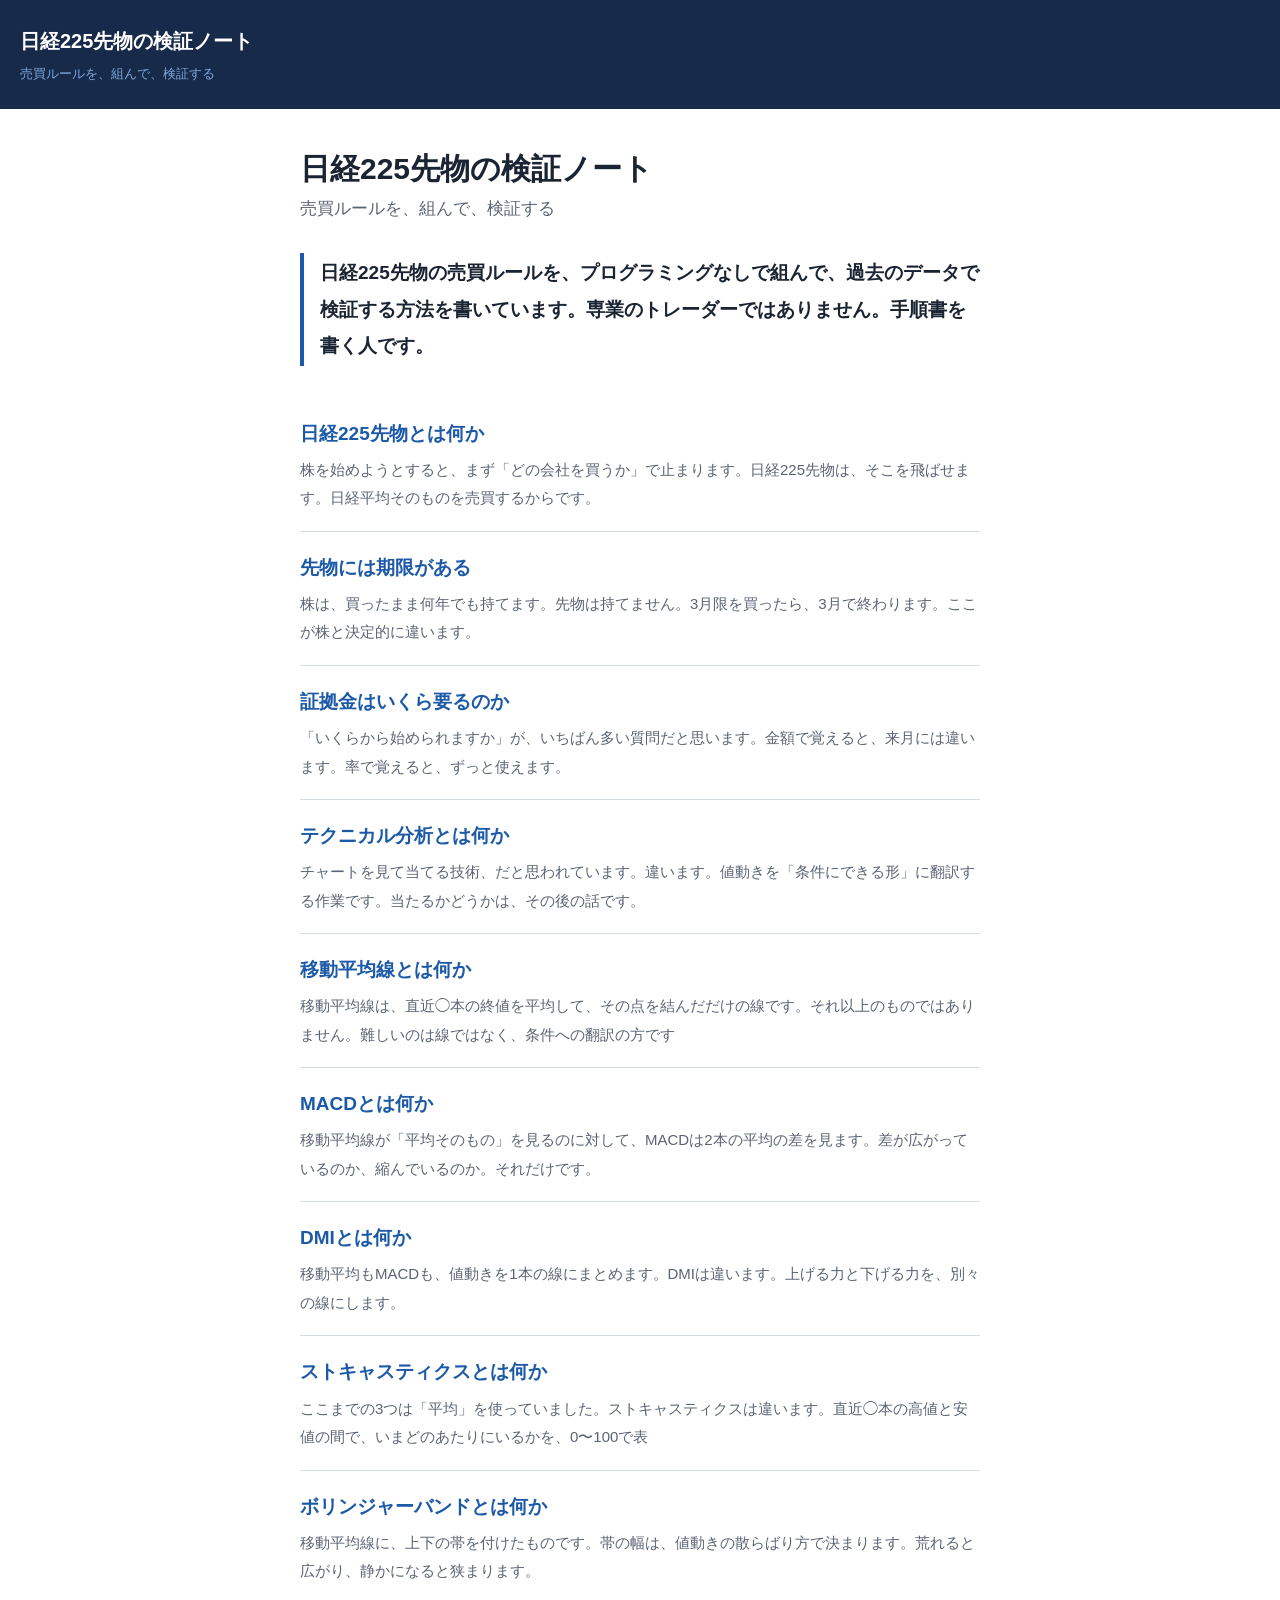
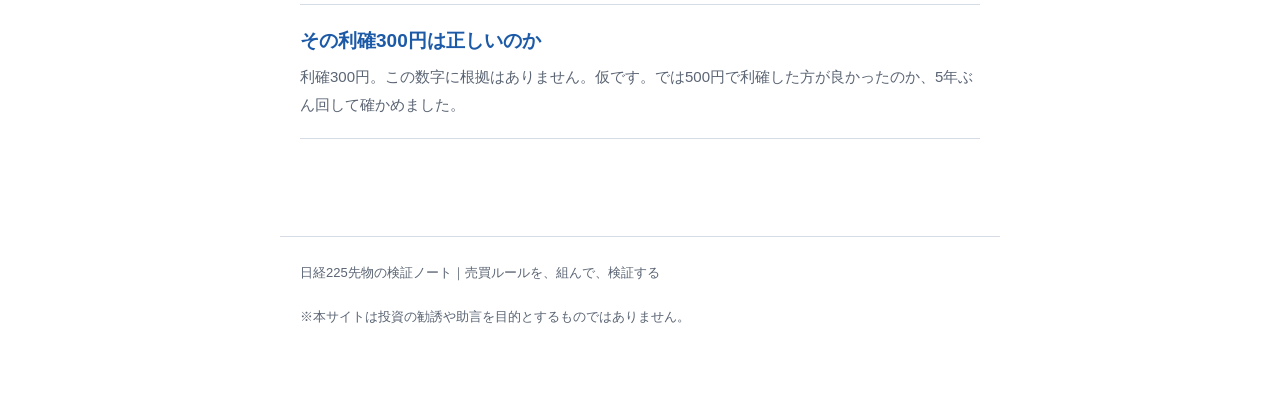
==== index.html @ 8ff034ea "日経225先物の検証ノート 最初の10記事 土台（先物とは／限月／証拠金）、指標（テクニカル分析とは／移動平均／ MACD／DMI／ストキャス／ボリンジャー）、読み方（利確300円は正しいのか）。  " ====
<!doctype html>
<html lang="ja">
<head>
<meta charset="utf-8">
<meta name="viewport" content="width=device-width,initial-scale=1">
<title>日経225先物の検証ノート｜売買ルールを、組んで、検証する</title>
<meta name="description" content="売買ルールを、組んで、検証する。日経225先物の売買ルールをプログラミングなしで組んで、過去データで検証する方法。">
<link rel="canonical" href="https://n225kensho.com/">
<meta property="og:type" content="website">
<meta property="og:title" content="日経225先物の検証ノート｜売買ルールを、組んで、検証する">
<meta property="og:description" content="売買ルールを、組んで、検証する。日経225先物の売買ルールをプログラミングなしで組んで、過去データで検証する方法。">
<meta property="og:url" content="https://n225kensho.com/">
<meta property="og:site_name" content="日経225先物の検証ノート">
<link rel="stylesheet" href="style.css">
</head>
<body>
<header><a href=""><div class="t">日経225先物の検証ノート</div>
<div class="s">売買ルールを、組んで、検証する</div></a></header>
<main>
<h1>日経225先物の検証ノート</h1><p class="sub">売買ルールを、組んで、検証する</p><div class="hook">日経225先物の売買ルールを、プログラミングなしで組んで、過去のデータで検証する方法を書いています。専業のトレーダーではありません。手順書を書く人です。</div><ul class="list"><li><a href="n225futures/">日経225先物とは何か</a><div class="d">株を始めようとすると、まず「どの会社を買うか」で止まります。日経225先物は、そこを飛ばせます。日経平均そのものを売買するからです。</div></li><li><a href="gengetsu/">先物には期限がある</a><div class="d">株は、買ったまま何年でも持てます。先物は持てません。3月限を買ったら、3月で終わります。ここが株と決定的に違います。</div></li><li><a href="shokokin/">証拠金はいくら要るのか</a><div class="d">「いくらから始められますか」が、いちばん多い質問だと思います。金額で覚えると、来月には違います。率で覚えると、ずっと使えます。</div></li><li><a href="technical/">テクニカル分析とは何か</a><div class="d">チャートを見て当てる技術、だと思われています。違います。値動きを「条件にできる形」に翻訳する作業です。当たるかどうかは、その後の話です。</div></li><li><a href="sma/">移動平均線とは何か</a><div class="d">移動平均線は、直近◯本の終値を平均して、その点を結んだだけの線です。それ以上のものではありません。難しいのは線ではなく、条件への翻訳の方です</div></li><li><a href="macd/">MACDとは何か</a><div class="d">移動平均線が「平均そのもの」を見るのに対して、MACDは2本の平均の差を見ます。差が広がっているのか、縮んでいるのか。それだけです。</div></li><li><a href="dmi/">DMIとは何か</a><div class="d">移動平均もMACDも、値動きを1本の線にまとめます。DMIは違います。上げる力と下げる力を、別々の線にします。</div></li><li><a href="stochastics/">ストキャスティクスとは何か</a><div class="d">ここまでの3つは「平均」を使っていました。ストキャスティクスは違います。直近◯本の高値と安値の間で、いまどのあたりにいるかを、0〜100で表</div></li><li><a href="bollinger/">ボリンジャーバンドとは何か</a><div class="d">移動平均線に、上下の帯を付けたものです。帯の幅は、値動きの散らばり方で決まります。荒れると広がり、静かになると狭まります。</div></li><li><a href="rikaku500/">その利確300円は正しいのか</a><div class="d">利確300円。この数字に根拠はありません。仮です。では500円で利確した方が良かったのか、5年ぶん回して確かめました。</div></li></ul>
</main>
<footer>
<p>日経225先物の検証ノート｜売買ルールを、組んで、検証する</p>
<p>※本サイトは投資の勧誘や助言を目的とするものではありません。</p>
</footer>
</body>
</html>
---- style.css ----
:root{--navy:#172a4a;--blue:#1c5aa8;--sky:#7fa8dc;--gray:#5a6473;
--line:#d6dce6;--bg:#f7f9fc}
*{box-sizing:border-box}
body{margin:0;font-family:"Hiragino Sans","Yu Gothic UI","Noto Sans JP",sans-serif;
color:#1b2432;line-height:1.9;background:#fff;font-size:17px}
a{color:var(--blue)}
header{background:var(--navy);color:#fff;padding:22px 20px}
header a{color:#fff;text-decoration:none}
header .t{font-size:20px;font-weight:700}
header .s{font-size:13px;color:var(--sky);margin-top:2px}
main{max-width:720px;margin:0 auto;padding:32px 20px 80px}
h1{font-size:30px;line-height:1.45;margin:.2em 0 .1em}
.sub{color:var(--gray);margin:0 0 28px}
.hook{font-size:19px;font-weight:700;border-left:4px solid var(--blue);
padding:2px 0 2px 16px;margin:0 0 32px}
p{margin:0 0 1.5em}
table{border-collapse:collapse;width:100%;margin:0 0 2em;font-size:16px}
th,td{border-bottom:1px solid var(--line);padding:11px 8px;text-align:left}
th{color:var(--gray);font-weight:500;font-size:14px}
td:first-child{font-weight:700;white-space:nowrap}
.note{background:var(--bg);border:1px solid var(--line);border-radius:8px;
padding:14px 16px;font-size:14px;color:var(--gray);margin:0 0 2em}
.cta{background:var(--navy);color:#fff;border-radius:10px;padding:22px;margin:40px 0}
.cta b{font-size:19px;display:block;margin-bottom:6px}
.cta a{color:#fff;font-weight:700}
.cta p{margin:0;font-size:15px;color:#cddaea}
ul.list{list-style:none;padding:0}
ul.list li{border-bottom:1px solid var(--line);padding:18px 0}
ul.list a{font-size:19px;font-weight:700;text-decoration:none}
ul.list .d{color:var(--gray);font-size:15px;margin-top:4px}
footer{border-top:1px solid var(--line);color:var(--gray);font-size:13px;
padding:24px 20px 60px;max-width:720px;margin:0 auto}
@media(max-width:600px){body{font-size:16px}h1{font-size:25px}main{padding:24px 16px 60px}}
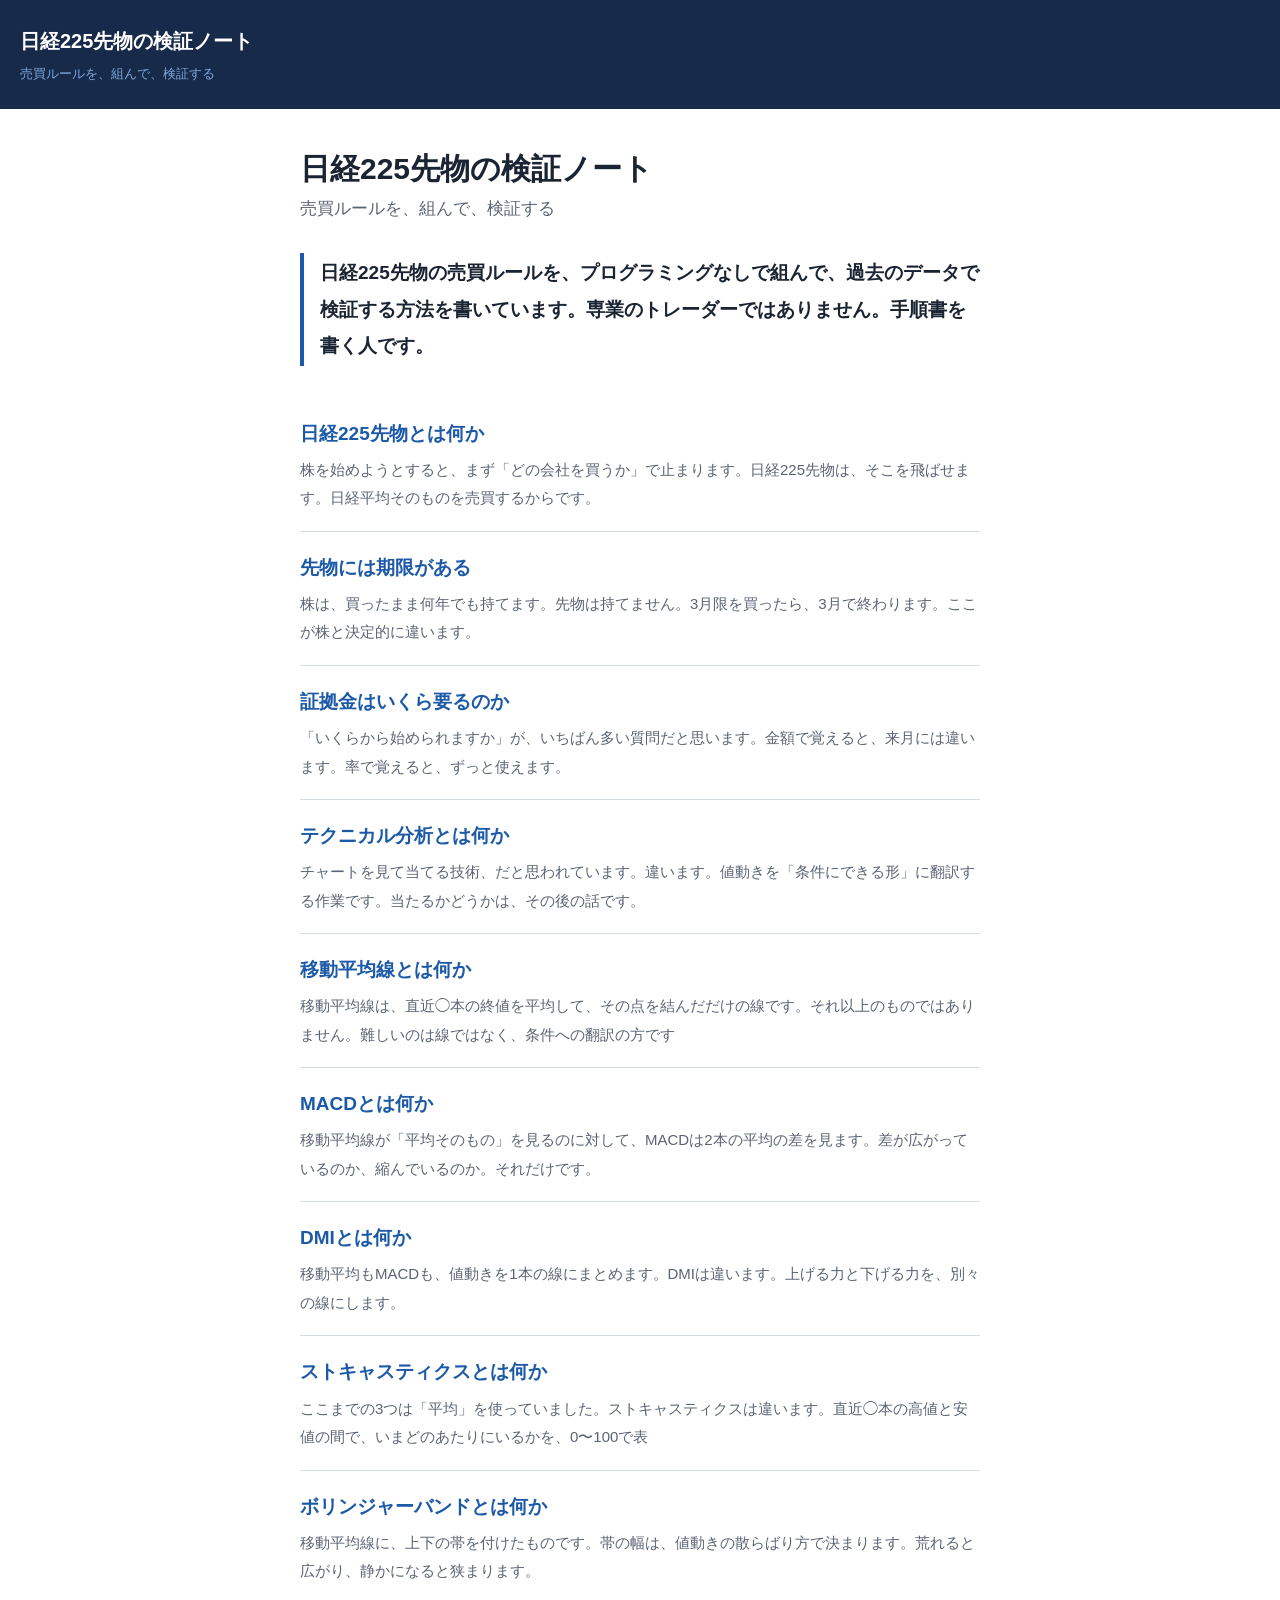
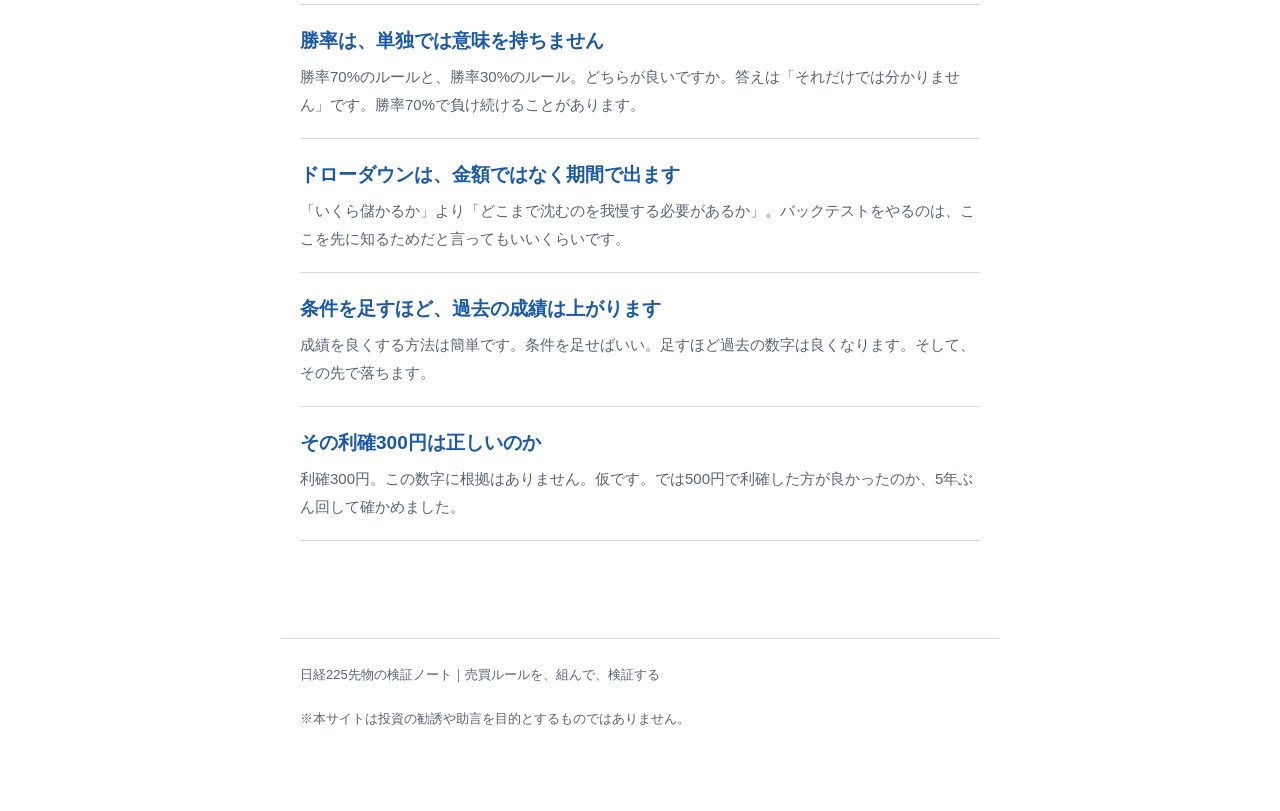
==== commit e48ebad6: "読み方の3本を追加（勝率とPF／ドローダウン／過剰最適化）。記事13本" ====
--- a/index.html
+++ b/index.html
@@ -17,7 +17,7 @@
 <header><a href=""><div class="t">日経225先物の検証ノート</div>
 <div class="s">売買ルールを、組んで、検証する</div></a></header>
 <main>
-<h1>日経225先物の検証ノート</h1><p class="sub">売買ルールを、組んで、検証する</p><div class="hook">日経225先物の売買ルールを、プログラミングなしで組んで、過去のデータで検証する方法を書いています。専業のトレーダーではありません。手順書を書く人です。</div><ul class="list"><li><a href="n225futures/">日経225先物とは何か</a><div class="d">株を始めようとすると、まず「どの会社を買うか」で止まります。日経225先物は、そこを飛ばせます。日経平均そのものを売買するからです。</div></li><li><a href="gengetsu/">先物には期限がある</a><div class="d">株は、買ったまま何年でも持てます。先物は持てません。3月限を買ったら、3月で終わります。ここが株と決定的に違います。</div></li><li><a href="shokokin/">証拠金はいくら要るのか</a><div class="d">「いくらから始められますか」が、いちばん多い質問だと思います。金額で覚えると、来月には違います。率で覚えると、ずっと使えます。</div></li><li><a href="technical/">テクニカル分析とは何か</a><div class="d">チャートを見て当てる技術、だと思われています。違います。値動きを「条件にできる形」に翻訳する作業です。当たるかどうかは、その後の話です。</div></li><li><a href="sma/">移動平均線とは何か</a><div class="d">移動平均線は、直近◯本の終値を平均して、その点を結んだだけの線です。それ以上のものではありません。難しいのは線ではなく、条件への翻訳の方です</div></li><li><a href="macd/">MACDとは何か</a><div class="d">移動平均線が「平均そのもの」を見るのに対して、MACDは2本の平均の差を見ます。差が広がっているのか、縮んでいるのか。それだけです。</div></li><li><a href="dmi/">DMIとは何か</a><div class="d">移動平均もMACDも、値動きを1本の線にまとめます。DMIは違います。上げる力と下げる力を、別々の線にします。</div></li><li><a href="stochastics/">ストキャスティクスとは何か</a><div class="d">ここまでの3つは「平均」を使っていました。ストキャスティクスは違います。直近◯本の高値と安値の間で、いまどのあたりにいるかを、0〜100で表</div></li><li><a href="bollinger/">ボリンジャーバンドとは何か</a><div class="d">移動平均線に、上下の帯を付けたものです。帯の幅は、値動きの散らばり方で決まります。荒れると広がり、静かになると狭まります。</div></li><li><a href="rikaku500/">その利確300円は正しいのか</a><div class="d">利確300円。この数字に根拠はありません。仮です。では500円で利確した方が良かったのか、5年ぶん回して確かめました。</div></li></ul>
+<h1>日経225先物の検証ノート</h1><p class="sub">売買ルールを、組んで、検証する</p><div class="hook">日経225先物の売買ルールを、プログラミングなしで組んで、過去のデータで検証する方法を書いています。専業のトレーダーではありません。手順書を書く人です。</div><ul class="list"><li><a href="n225futures/">日経225先物とは何か</a><div class="d">株を始めようとすると、まず「どの会社を買うか」で止まります。日経225先物は、そこを飛ばせます。日経平均そのものを売買するからです。</div></li><li><a href="gengetsu/">先物には期限がある</a><div class="d">株は、買ったまま何年でも持てます。先物は持てません。3月限を買ったら、3月で終わります。ここが株と決定的に違います。</div></li><li><a href="shokokin/">証拠金はいくら要るのか</a><div class="d">「いくらから始められますか」が、いちばん多い質問だと思います。金額で覚えると、来月には違います。率で覚えると、ずっと使えます。</div></li><li><a href="technical/">テクニカル分析とは何か</a><div class="d">チャートを見て当てる技術、だと思われています。違います。値動きを「条件にできる形」に翻訳する作業です。当たるかどうかは、その後の話です。</div></li><li><a href="sma/">移動平均線とは何か</a><div class="d">移動平均線は、直近◯本の終値を平均して、その点を結んだだけの線です。それ以上のものではありません。難しいのは線ではなく、条件への翻訳の方です</div></li><li><a href="macd/">MACDとは何か</a><div class="d">移動平均線が「平均そのもの」を見るのに対して、MACDは2本の平均の差を見ます。差が広がっているのか、縮んでいるのか。それだけです。</div></li><li><a href="dmi/">DMIとは何か</a><div class="d">移動平均もMACDも、値動きを1本の線にまとめます。DMIは違います。上げる力と下げる力を、別々の線にします。</div></li><li><a href="stochastics/">ストキャスティクスとは何か</a><div class="d">ここまでの3つは「平均」を使っていました。ストキャスティクスは違います。直近◯本の高値と安値の間で、いまどのあたりにいるかを、0〜100で表</div></li><li><a href="bollinger/">ボリンジャーバンドとは何か</a><div class="d">移動平均線に、上下の帯を付けたものです。帯の幅は、値動きの散らばり方で決まります。荒れると広がり、静かになると狭まります。</div></li><li><a href="winrate/">勝率は、単独では意味を持ちません</a><div class="d">勝率70%のルールと、勝率30%のルール。どちらが良いですか。答えは「それだけでは分かりません」です。勝率70%で負け続けることがあります。</div></li><li><a href="drawdown/">ドローダウンは、金額ではなく期間で出ます</a><div class="d">「いくら儲かるか」より「どこまで沈むのを我慢する必要があるか」。バックテストをやるのは、ここを先に知るためだと言ってもいいくらいです。</div></li><li><a href="overfit/">条件を足すほど、過去の成績は上がります</a><div class="d">成績を良くする方法は簡単です。条件を足せばいい。足すほど過去の数字は良くなります。そして、その先で落ちます。</div></li><li><a href="rikaku500/">その利確300円は正しいのか</a><div class="d">利確300円。この数字に根拠はありません。仮です。では500円で利確した方が良かったのか、5年ぶん回して確かめました。</div></li></ul>
 </main>
 <footer>
 <p>日経225先物の検証ノート｜売買ルールを、組んで、検証する</p>
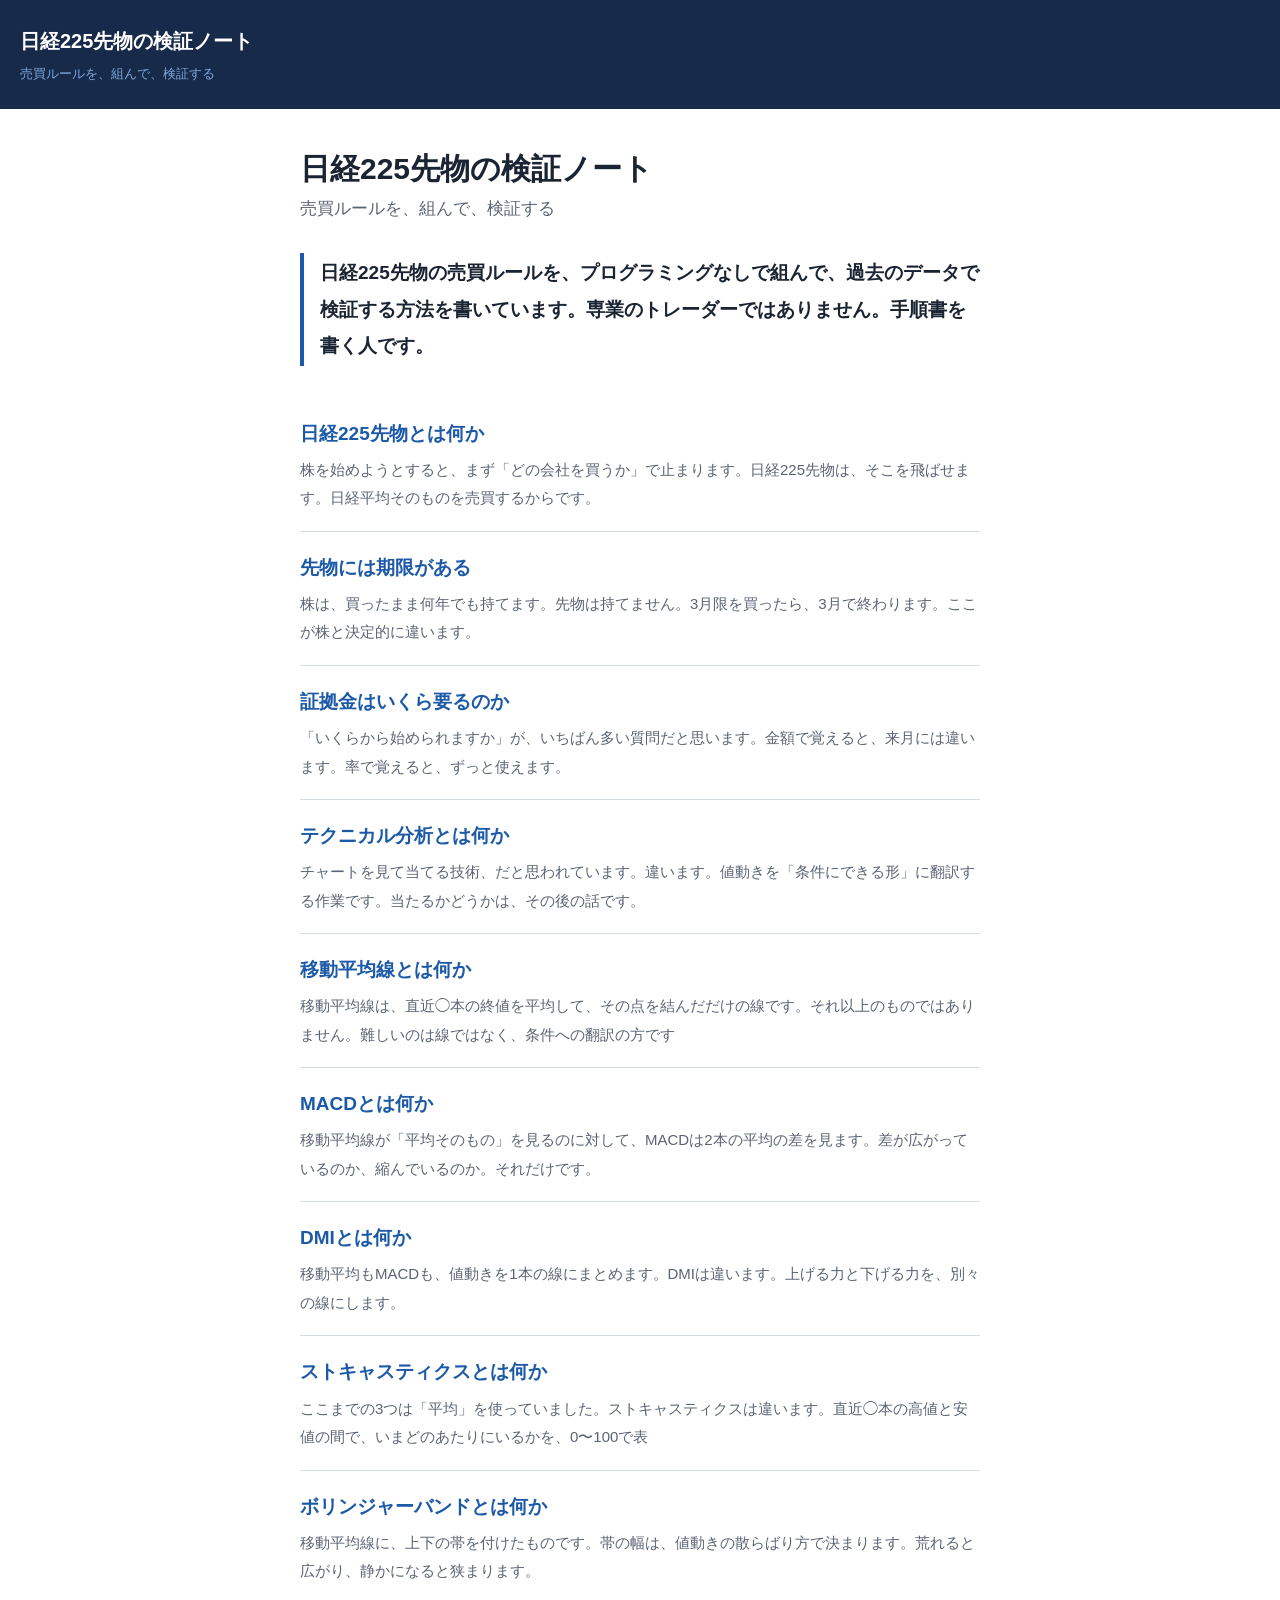
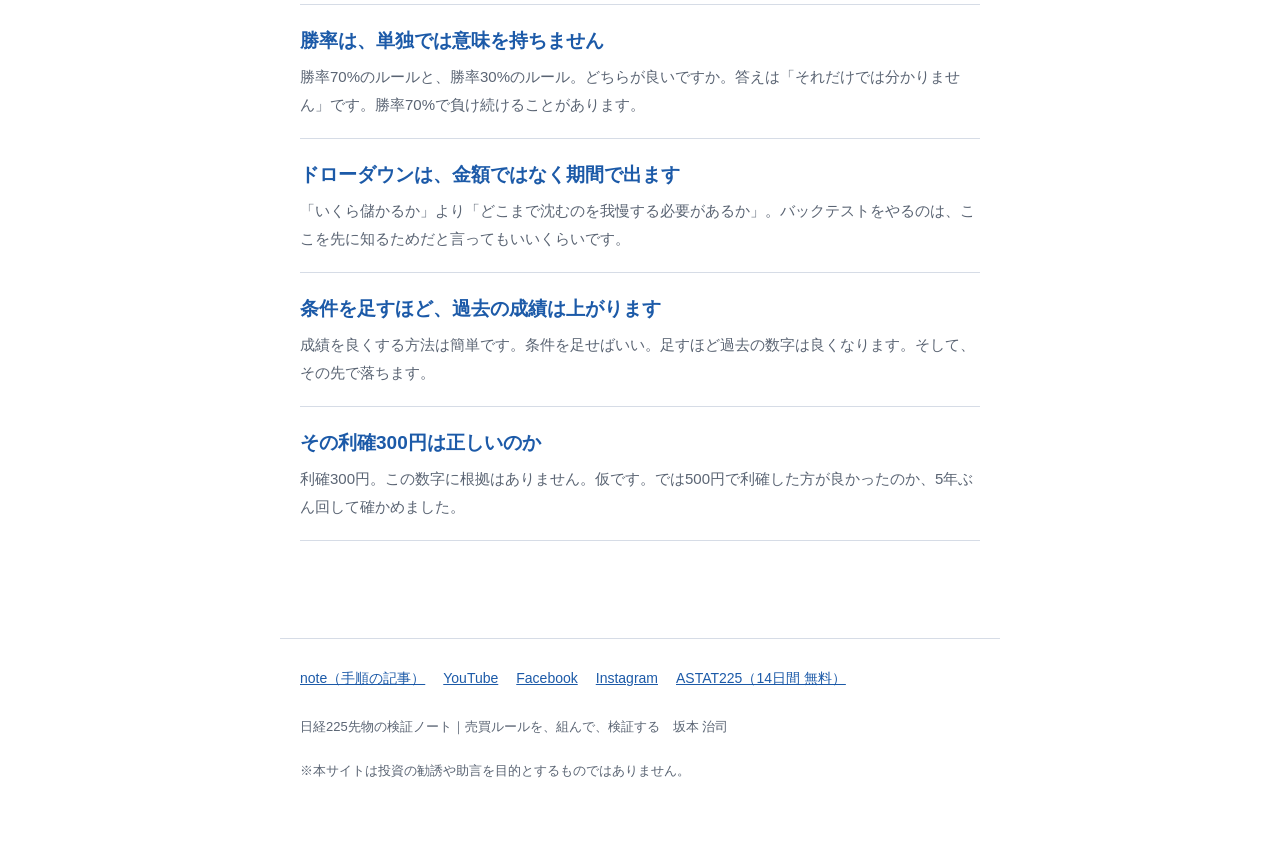
==== commit ca843edd: "フッターに各媒体への出口を追加" ====
--- a/index.html
+++ b/index.html
@@ -20,7 +20,8 @@
 <h1>日経225先物の検証ノート</h1><p class="sub">売買ルールを、組んで、検証する</p><div class="hook">日経225先物の売買ルールを、プログラミングなしで組んで、過去のデータで検証する方法を書いています。専業のトレーダーではありません。手順書を書く人です。</div><ul class="list"><li><a href="n225futures/">日経225先物とは何か</a><div class="d">株を始めようとすると、まず「どの会社を買うか」で止まります。日経225先物は、そこを飛ばせます。日経平均そのものを売買するからです。</div></li><li><a href="gengetsu/">先物には期限がある</a><div class="d">株は、買ったまま何年でも持てます。先物は持てません。3月限を買ったら、3月で終わります。ここが株と決定的に違います。</div></li><li><a href="shokokin/">証拠金はいくら要るのか</a><div class="d">「いくらから始められますか」が、いちばん多い質問だと思います。金額で覚えると、来月には違います。率で覚えると、ずっと使えます。</div></li><li><a href="technical/">テクニカル分析とは何か</a><div class="d">チャートを見て当てる技術、だと思われています。違います。値動きを「条件にできる形」に翻訳する作業です。当たるかどうかは、その後の話です。</div></li><li><a href="sma/">移動平均線とは何か</a><div class="d">移動平均線は、直近◯本の終値を平均して、その点を結んだだけの線です。それ以上のものではありません。難しいのは線ではなく、条件への翻訳の方です</div></li><li><a href="macd/">MACDとは何か</a><div class="d">移動平均線が「平均そのもの」を見るのに対して、MACDは2本の平均の差を見ます。差が広がっているのか、縮んでいるのか。それだけです。</div></li><li><a href="dmi/">DMIとは何か</a><div class="d">移動平均もMACDも、値動きを1本の線にまとめます。DMIは違います。上げる力と下げる力を、別々の線にします。</div></li><li><a href="stochastics/">ストキャスティクスとは何か</a><div class="d">ここまでの3つは「平均」を使っていました。ストキャスティクスは違います。直近◯本の高値と安値の間で、いまどのあたりにいるかを、0〜100で表</div></li><li><a href="bollinger/">ボリンジャーバンドとは何か</a><div class="d">移動平均線に、上下の帯を付けたものです。帯の幅は、値動きの散らばり方で決まります。荒れると広がり、静かになると狭まります。</div></li><li><a href="winrate/">勝率は、単独では意味を持ちません</a><div class="d">勝率70%のルールと、勝率30%のルール。どちらが良いですか。答えは「それだけでは分かりません」です。勝率70%で負け続けることがあります。</div></li><li><a href="drawdown/">ドローダウンは、金額ではなく期間で出ます</a><div class="d">「いくら儲かるか」より「どこまで沈むのを我慢する必要があるか」。バックテストをやるのは、ここを先に知るためだと言ってもいいくらいです。</div></li><li><a href="overfit/">条件を足すほど、過去の成績は上がります</a><div class="d">成績を良くする方法は簡単です。条件を足せばいい。足すほど過去の数字は良くなります。そして、その先で落ちます。</div></li><li><a href="rikaku500/">その利確300円は正しいのか</a><div class="d">利確300円。この数字に根拠はありません。仮です。では500円で利確した方が良かったのか、5年ぶん回して確かめました。</div></li></ul>
 </main>
 <footer>
-<p>日経225先物の検証ノート｜売買ルールを、組んで、検証する</p>
+<p class="links"><a href="https://note.com/harushi804">note（手順の記事）</a><a href="https://youtube.com/@harushi225">YouTube</a><a href="https://facebook.com/n225kensho">Facebook</a><a href="https://instagram.com/harushi.225">Instagram</a><a href="https://exclusive-glider-0cb.notion.site/ASTAT225-32beaa6474c080e3a47bee90a12ded91">ASTAT225（14日間 無料）</a></p>
+<p>日経225先物の検証ノート｜売買ルールを、組んで、検証する　坂本 治司</p>
 <p>※本サイトは投資の勧誘や助言を目的とするものではありません。</p>
 </footer>
 </body>
--- a/style.css
+++ b/style.css
@@ -30,4 +30,6 @@
 ul.list .d{color:var(--gray);font-size:15px;margin-top:4px}
 footer{border-top:1px solid var(--line);color:var(--gray);font-size:13px;
 padding:24px 20px 60px;max-width:720px;margin:0 auto}
+footer .links{font-size:14px;line-height:2.2}
+footer .links a{margin-right:18px;white-space:nowrap}
 @media(max-width:600px){body{font-size:16px}h1{font-size:25px}main{padding:24px 16px 60px}}
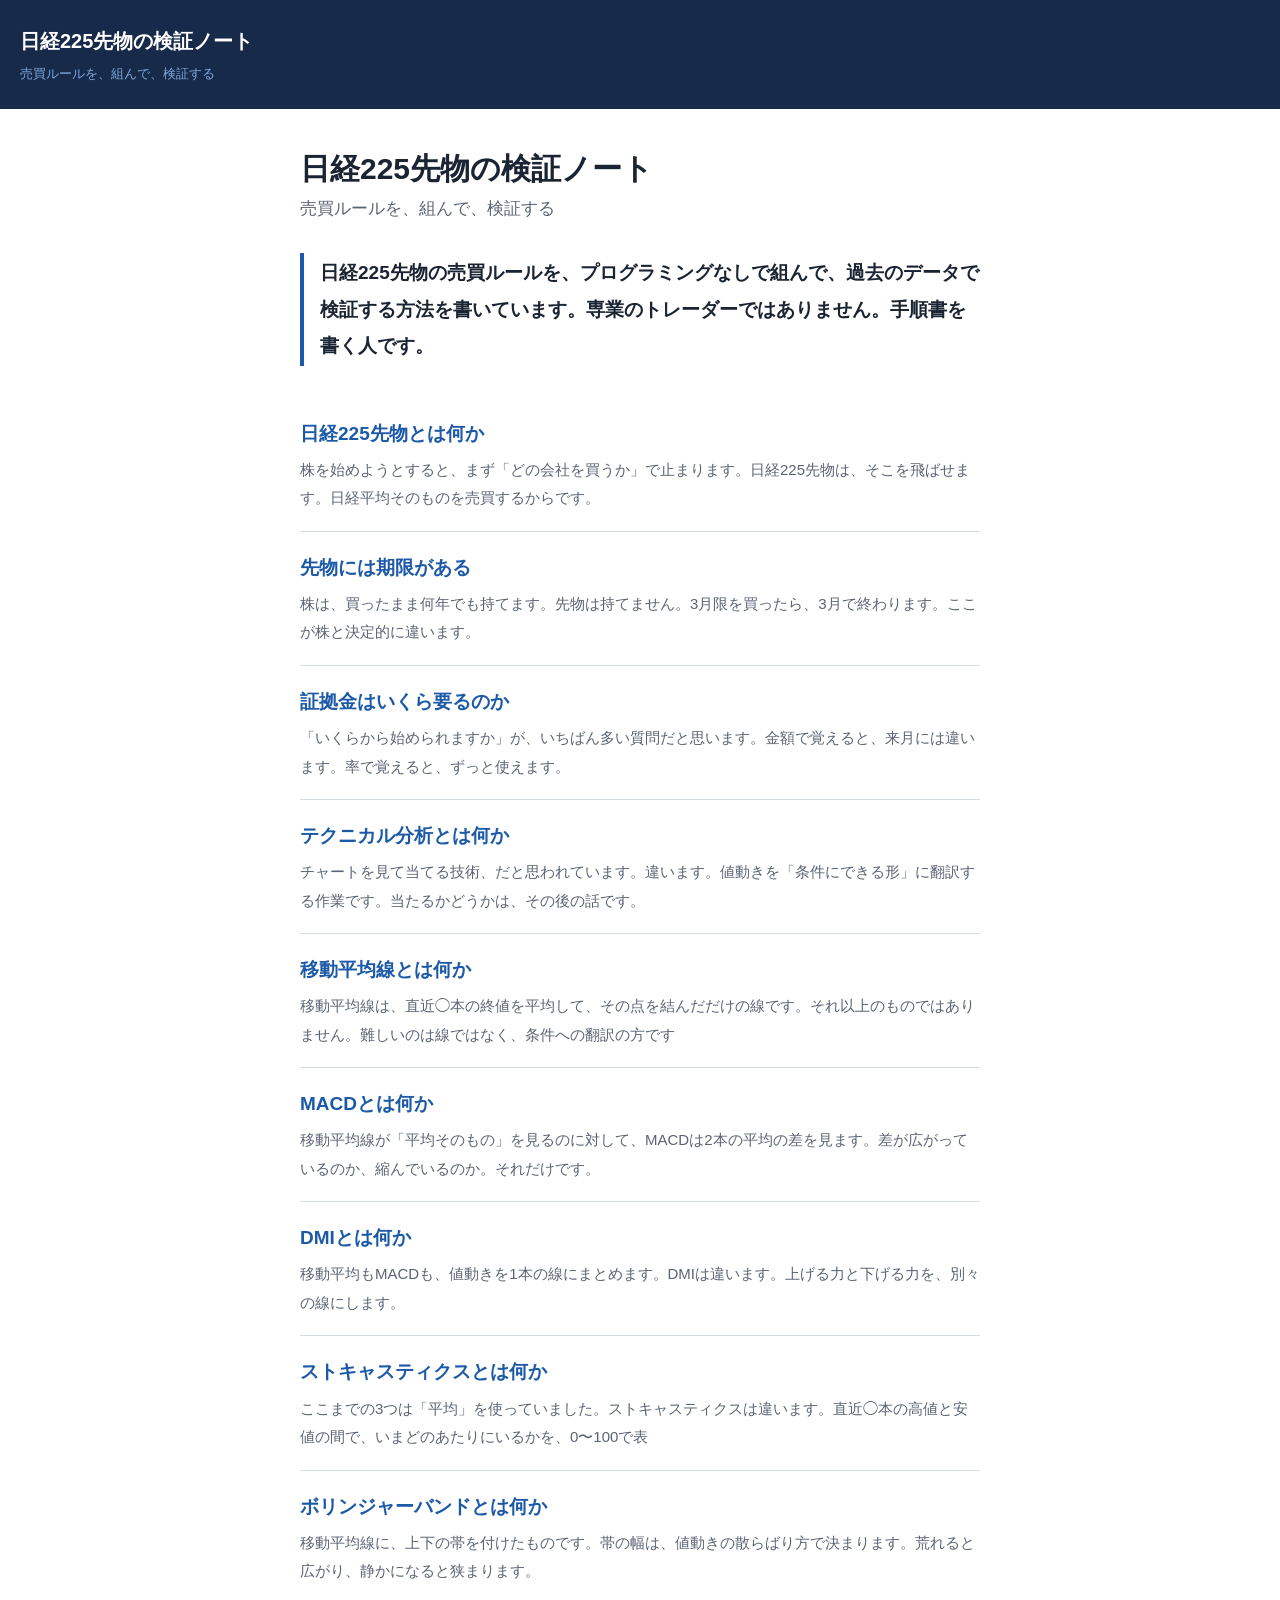
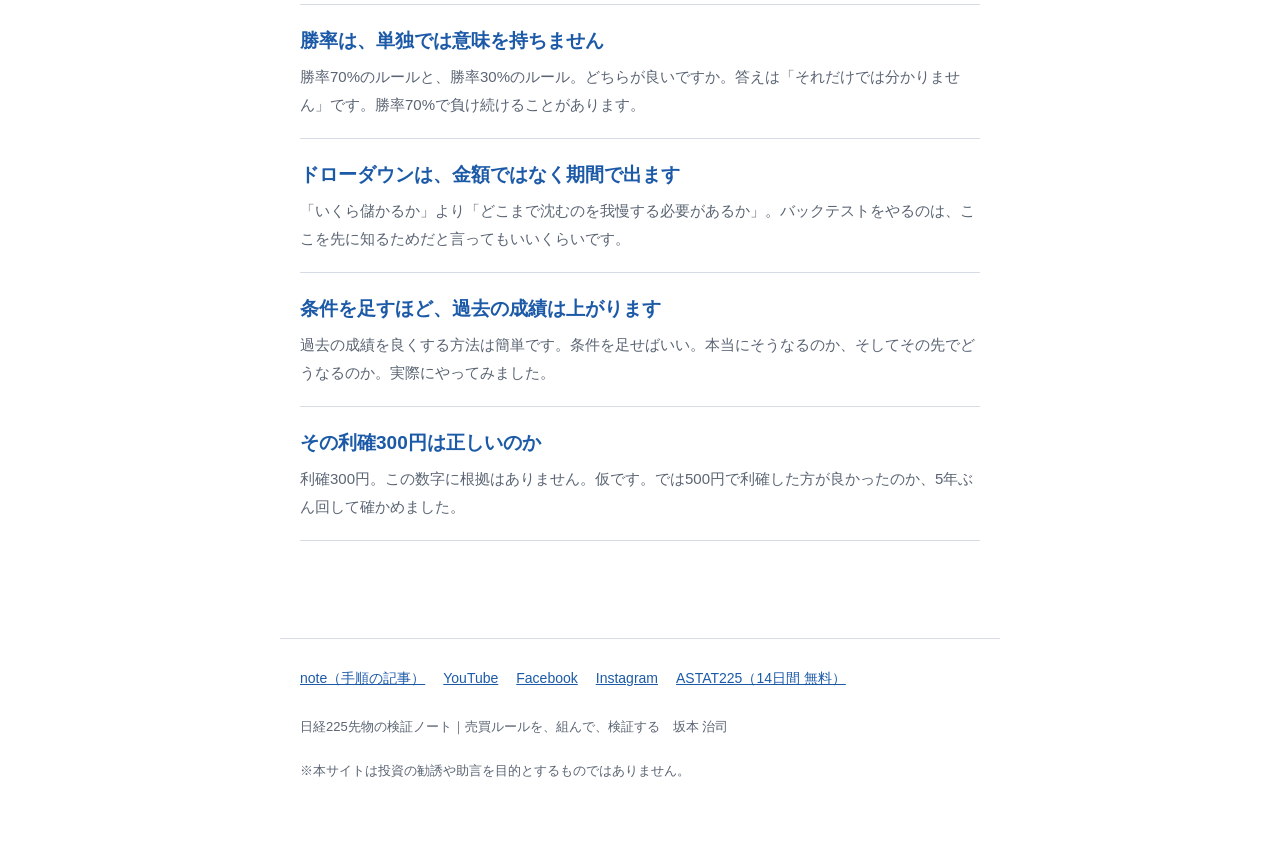
==== commit b14d7330: "過剰最適化の記事を実測（ウォークフォワード）で書き直し" ====
--- a/index.html
+++ b/index.html
@@ -17,7 +17,7 @@
 <header><a href=""><div class="t">日経225先物の検証ノート</div>
 <div class="s">売買ルールを、組んで、検証する</div></a></header>
 <main>
-<h1>日経225先物の検証ノート</h1><p class="sub">売買ルールを、組んで、検証する</p><div class="hook">日経225先物の売買ルールを、プログラミングなしで組んで、過去のデータで検証する方法を書いています。専業のトレーダーではありません。手順書を書く人です。</div><ul class="list"><li><a href="n225futures/">日経225先物とは何か</a><div class="d">株を始めようとすると、まず「どの会社を買うか」で止まります。日経225先物は、そこを飛ばせます。日経平均そのものを売買するからです。</div></li><li><a href="gengetsu/">先物には期限がある</a><div class="d">株は、買ったまま何年でも持てます。先物は持てません。3月限を買ったら、3月で終わります。ここが株と決定的に違います。</div></li><li><a href="shokokin/">証拠金はいくら要るのか</a><div class="d">「いくらから始められますか」が、いちばん多い質問だと思います。金額で覚えると、来月には違います。率で覚えると、ずっと使えます。</div></li><li><a href="technical/">テクニカル分析とは何か</a><div class="d">チャートを見て当てる技術、だと思われています。違います。値動きを「条件にできる形」に翻訳する作業です。当たるかどうかは、その後の話です。</div></li><li><a href="sma/">移動平均線とは何か</a><div class="d">移動平均線は、直近◯本の終値を平均して、その点を結んだだけの線です。それ以上のものではありません。難しいのは線ではなく、条件への翻訳の方です</div></li><li><a href="macd/">MACDとは何か</a><div class="d">移動平均線が「平均そのもの」を見るのに対して、MACDは2本の平均の差を見ます。差が広がっているのか、縮んでいるのか。それだけです。</div></li><li><a href="dmi/">DMIとは何か</a><div class="d">移動平均もMACDも、値動きを1本の線にまとめます。DMIは違います。上げる力と下げる力を、別々の線にします。</div></li><li><a href="stochastics/">ストキャスティクスとは何か</a><div class="d">ここまでの3つは「平均」を使っていました。ストキャスティクスは違います。直近◯本の高値と安値の間で、いまどのあたりにいるかを、0〜100で表</div></li><li><a href="bollinger/">ボリンジャーバンドとは何か</a><div class="d">移動平均線に、上下の帯を付けたものです。帯の幅は、値動きの散らばり方で決まります。荒れると広がり、静かになると狭まります。</div></li><li><a href="winrate/">勝率は、単独では意味を持ちません</a><div class="d">勝率70%のルールと、勝率30%のルール。どちらが良いですか。答えは「それだけでは分かりません」です。勝率70%で負け続けることがあります。</div></li><li><a href="drawdown/">ドローダウンは、金額ではなく期間で出ます</a><div class="d">「いくら儲かるか」より「どこまで沈むのを我慢する必要があるか」。バックテストをやるのは、ここを先に知るためだと言ってもいいくらいです。</div></li><li><a href="overfit/">条件を足すほど、過去の成績は上がります</a><div class="d">成績を良くする方法は簡単です。条件を足せばいい。足すほど過去の数字は良くなります。そして、その先で落ちます。</div></li><li><a href="rikaku500/">その利確300円は正しいのか</a><div class="d">利確300円。この数字に根拠はありません。仮です。では500円で利確した方が良かったのか、5年ぶん回して確かめました。</div></li></ul>
+<h1>日経225先物の検証ノート</h1><p class="sub">売買ルールを、組んで、検証する</p><div class="hook">日経225先物の売買ルールを、プログラミングなしで組んで、過去のデータで検証する方法を書いています。専業のトレーダーではありません。手順書を書く人です。</div><ul class="list"><li><a href="n225futures/">日経225先物とは何か</a><div class="d">株を始めようとすると、まず「どの会社を買うか」で止まります。日経225先物は、そこを飛ばせます。日経平均そのものを売買するからです。</div></li><li><a href="gengetsu/">先物には期限がある</a><div class="d">株は、買ったまま何年でも持てます。先物は持てません。3月限を買ったら、3月で終わります。ここが株と決定的に違います。</div></li><li><a href="shokokin/">証拠金はいくら要るのか</a><div class="d">「いくらから始められますか」が、いちばん多い質問だと思います。金額で覚えると、来月には違います。率で覚えると、ずっと使えます。</div></li><li><a href="technical/">テクニカル分析とは何か</a><div class="d">チャートを見て当てる技術、だと思われています。違います。値動きを「条件にできる形」に翻訳する作業です。当たるかどうかは、その後の話です。</div></li><li><a href="sma/">移動平均線とは何か</a><div class="d">移動平均線は、直近◯本の終値を平均して、その点を結んだだけの線です。それ以上のものではありません。難しいのは線ではなく、条件への翻訳の方です</div></li><li><a href="macd/">MACDとは何か</a><div class="d">移動平均線が「平均そのもの」を見るのに対して、MACDは2本の平均の差を見ます。差が広がっているのか、縮んでいるのか。それだけです。</div></li><li><a href="dmi/">DMIとは何か</a><div class="d">移動平均もMACDも、値動きを1本の線にまとめます。DMIは違います。上げる力と下げる力を、別々の線にします。</div></li><li><a href="stochastics/">ストキャスティクスとは何か</a><div class="d">ここまでの3つは「平均」を使っていました。ストキャスティクスは違います。直近◯本の高値と安値の間で、いまどのあたりにいるかを、0〜100で表</div></li><li><a href="bollinger/">ボリンジャーバンドとは何か</a><div class="d">移動平均線に、上下の帯を付けたものです。帯の幅は、値動きの散らばり方で決まります。荒れると広がり、静かになると狭まります。</div></li><li><a href="winrate/">勝率は、単独では意味を持ちません</a><div class="d">勝率70%のルールと、勝率30%のルール。どちらが良いですか。答えは「それだけでは分かりません」です。勝率70%で負け続けることがあります。</div></li><li><a href="drawdown/">ドローダウンは、金額ではなく期間で出ます</a><div class="d">「いくら儲かるか」より「どこまで沈むのを我慢する必要があるか」。バックテストをやるのは、ここを先に知るためだと言ってもいいくらいです。</div></li><li><a href="overfit/">条件を足すほど、過去の成績は上がります</a><div class="d">過去の成績を良くする方法は簡単です。条件を足せばいい。本当にそうなるのか、そしてその先でどうなるのか。実際にやってみました。</div></li><li><a href="rikaku500/">その利確300円は正しいのか</a><div class="d">利確300円。この数字に根拠はありません。仮です。では500円で利確した方が良かったのか、5年ぶん回して確かめました。</div></li></ul>
 </main>
 <footer>
 <p class="links"><a href="https://note.com/harushi804">note（手順の記事）</a><a href="https://youtube.com/@harushi225">YouTube</a><a href="https://facebook.com/n225kensho">Facebook</a><a href="https://instagram.com/harushi.225">Instagram</a><a href="https://exclusive-glider-0cb.notion.site/ASTAT225-32beaa6474c080e3a47bee90a12ded91">ASTAT225（14日間 無料）</a></p>
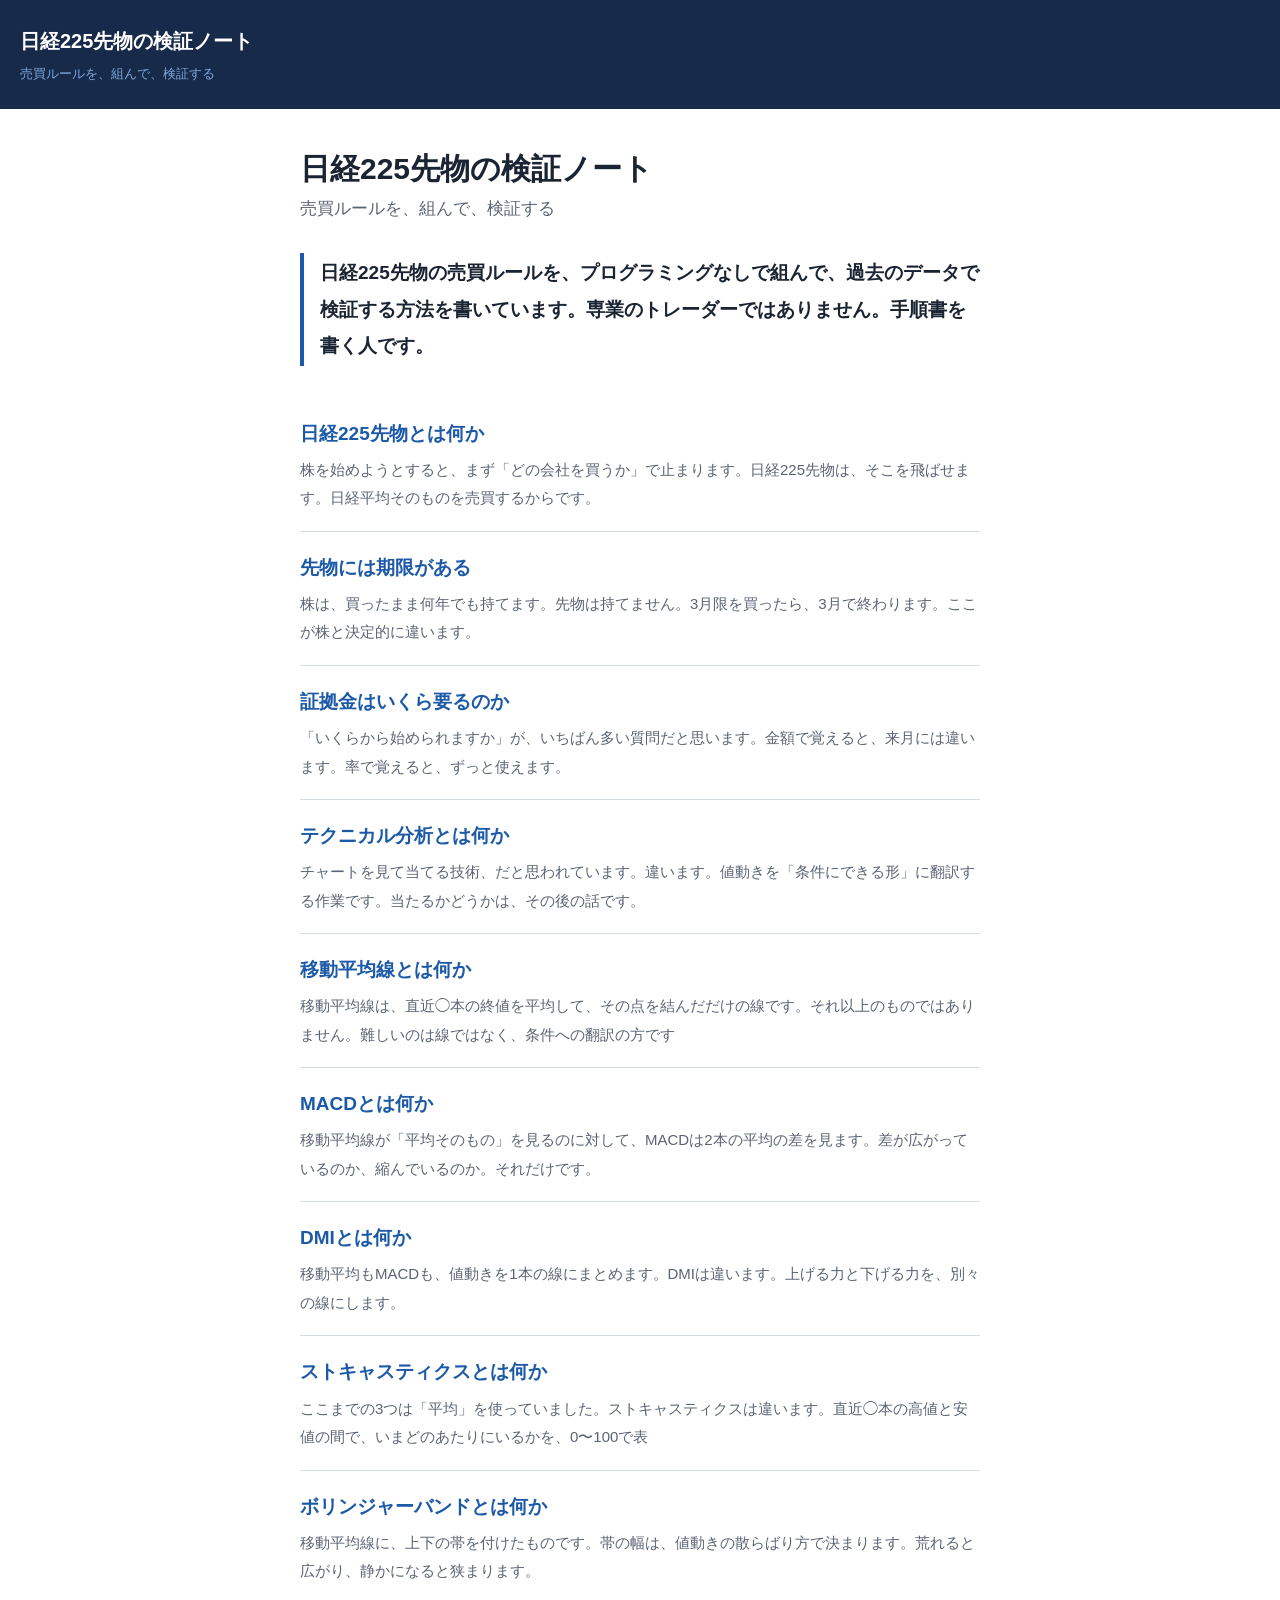
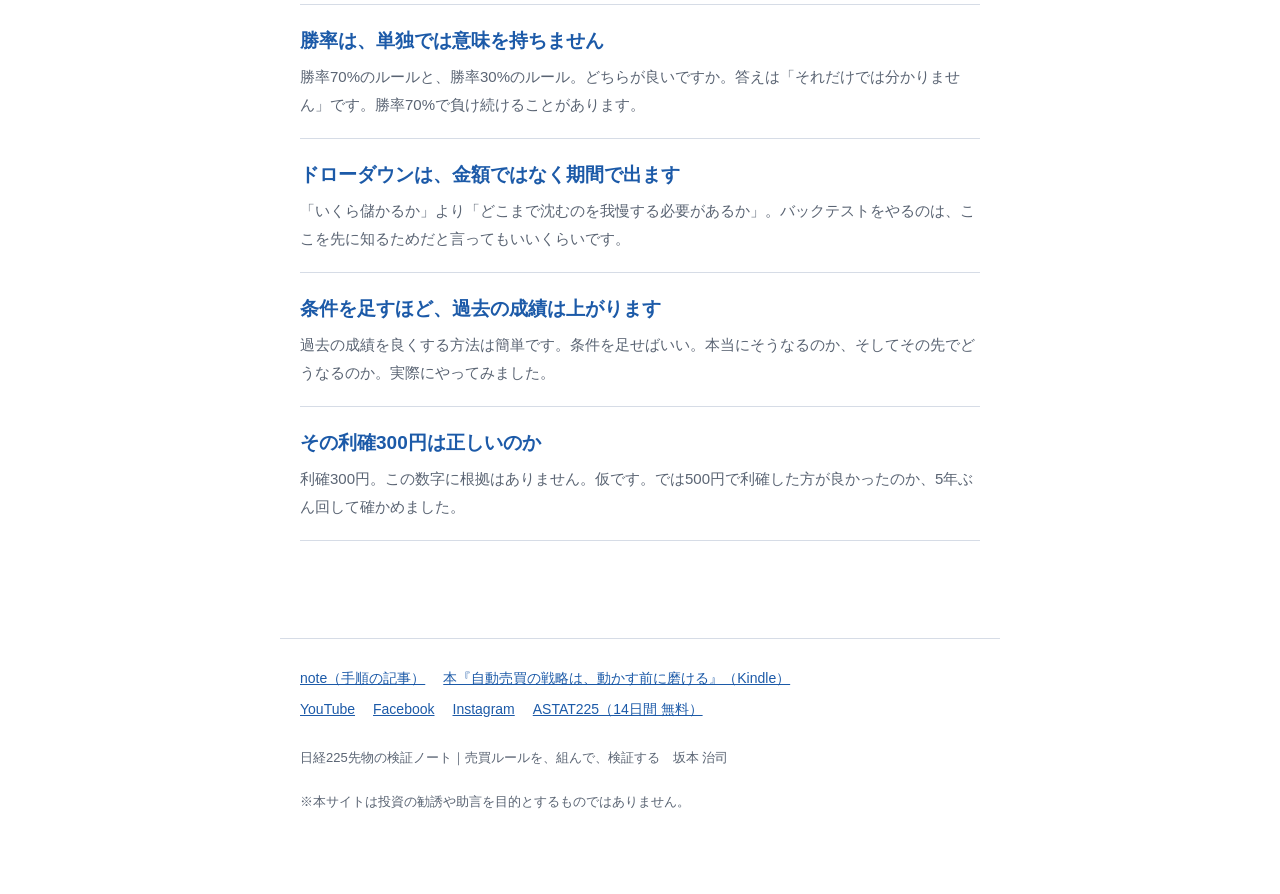
==== commit 48a30d5c: "本（Kindle）へのリンクを足し、9/25 に出し直した数字に更新する - 全ページの出口のリンクに、note の次に本『自動売買の戦略は、動かす前に磨ける』（Kindle） - drawdown・" ====
--- a/index.html
+++ b/index.html
@@ -20,7 +20,7 @@
 <h1>日経225先物の検証ノート</h1><p class="sub">売買ルールを、組んで、検証する</p><div class="hook">日経225先物の売買ルールを、プログラミングなしで組んで、過去のデータで検証する方法を書いています。専業のトレーダーではありません。手順書を書く人です。</div><ul class="list"><li><a href="n225futures/">日経225先物とは何か</a><div class="d">株を始めようとすると、まず「どの会社を買うか」で止まります。日経225先物は、そこを飛ばせます。日経平均そのものを売買するからです。</div></li><li><a href="gengetsu/">先物には期限がある</a><div class="d">株は、買ったまま何年でも持てます。先物は持てません。3月限を買ったら、3月で終わります。ここが株と決定的に違います。</div></li><li><a href="shokokin/">証拠金はいくら要るのか</a><div class="d">「いくらから始められますか」が、いちばん多い質問だと思います。金額で覚えると、来月には違います。率で覚えると、ずっと使えます。</div></li><li><a href="technical/">テクニカル分析とは何か</a><div class="d">チャートを見て当てる技術、だと思われています。違います。値動きを「条件にできる形」に翻訳する作業です。当たるかどうかは、その後の話です。</div></li><li><a href="sma/">移動平均線とは何か</a><div class="d">移動平均線は、直近◯本の終値を平均して、その点を結んだだけの線です。それ以上のものではありません。難しいのは線ではなく、条件への翻訳の方です</div></li><li><a href="macd/">MACDとは何か</a><div class="d">移動平均線が「平均そのもの」を見るのに対して、MACDは2本の平均の差を見ます。差が広がっているのか、縮んでいるのか。それだけです。</div></li><li><a href="dmi/">DMIとは何か</a><div class="d">移動平均もMACDも、値動きを1本の線にまとめます。DMIは違います。上げる力と下げる力を、別々の線にします。</div></li><li><a href="stochastics/">ストキャスティクスとは何か</a><div class="d">ここまでの3つは「平均」を使っていました。ストキャスティクスは違います。直近◯本の高値と安値の間で、いまどのあたりにいるかを、0〜100で表</div></li><li><a href="bollinger/">ボリンジャーバンドとは何か</a><div class="d">移動平均線に、上下の帯を付けたものです。帯の幅は、値動きの散らばり方で決まります。荒れると広がり、静かになると狭まります。</div></li><li><a href="winrate/">勝率は、単独では意味を持ちません</a><div class="d">勝率70%のルールと、勝率30%のルール。どちらが良いですか。答えは「それだけでは分かりません」です。勝率70%で負け続けることがあります。</div></li><li><a href="drawdown/">ドローダウンは、金額ではなく期間で出ます</a><div class="d">「いくら儲かるか」より「どこまで沈むのを我慢する必要があるか」。バックテストをやるのは、ここを先に知るためだと言ってもいいくらいです。</div></li><li><a href="overfit/">条件を足すほど、過去の成績は上がります</a><div class="d">過去の成績を良くする方法は簡単です。条件を足せばいい。本当にそうなるのか、そしてその先でどうなるのか。実際にやってみました。</div></li><li><a href="rikaku500/">その利確300円は正しいのか</a><div class="d">利確300円。この数字に根拠はありません。仮です。では500円で利確した方が良かったのか、5年ぶん回して確かめました。</div></li></ul>
 </main>
 <footer>
-<p class="links"><a href="https://note.com/harushi804">note（手順の記事）</a><a href="https://youtube.com/@harushi225">YouTube</a><a href="https://facebook.com/n225kensho">Facebook</a><a href="https://instagram.com/harushi.225">Instagram</a><a href="https://exclusive-glider-0cb.notion.site/ASTAT225-32beaa6474c080e3a47bee90a12ded91">ASTAT225（14日間 無料）</a></p>
+<p class="links"><a href="https://note.com/astat">note（手順の記事）</a><a href="https://www.amazon.co.jp/dp/B0HL78WZJG">本『自動売買の戦略は、動かす前に磨ける』（Kindle）</a><a href="https://youtube.com/@harushi225">YouTube</a><a href="https://facebook.com/n225kensho">Facebook</a><a href="https://instagram.com/harushi.225">Instagram</a><a href="https://info-manual.com/astat/">ASTAT225（14日間 無料）</a></p>
 <p>日経225先物の検証ノート｜売買ルールを、組んで、検証する　坂本 治司</p>
 <p>※本サイトは投資の勧誘や助言を目的とするものではありません。</p>
 </footer>
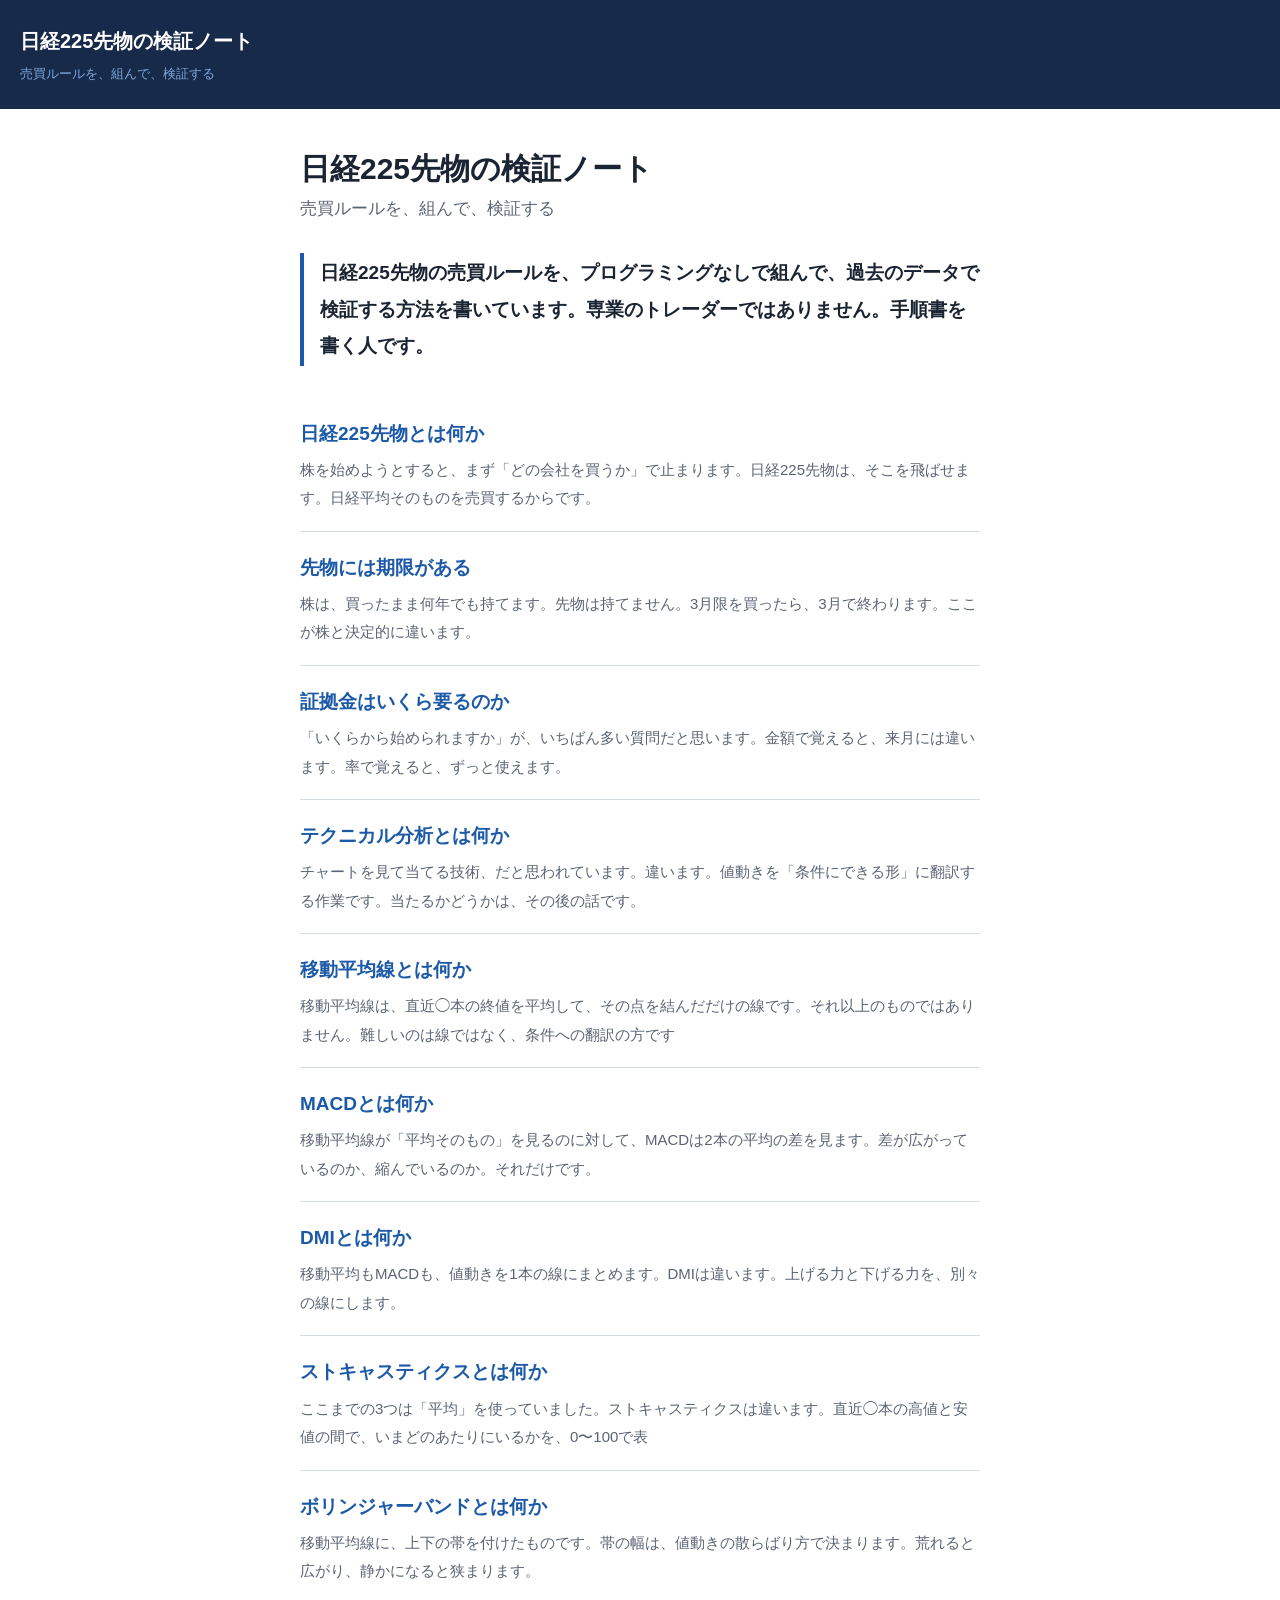
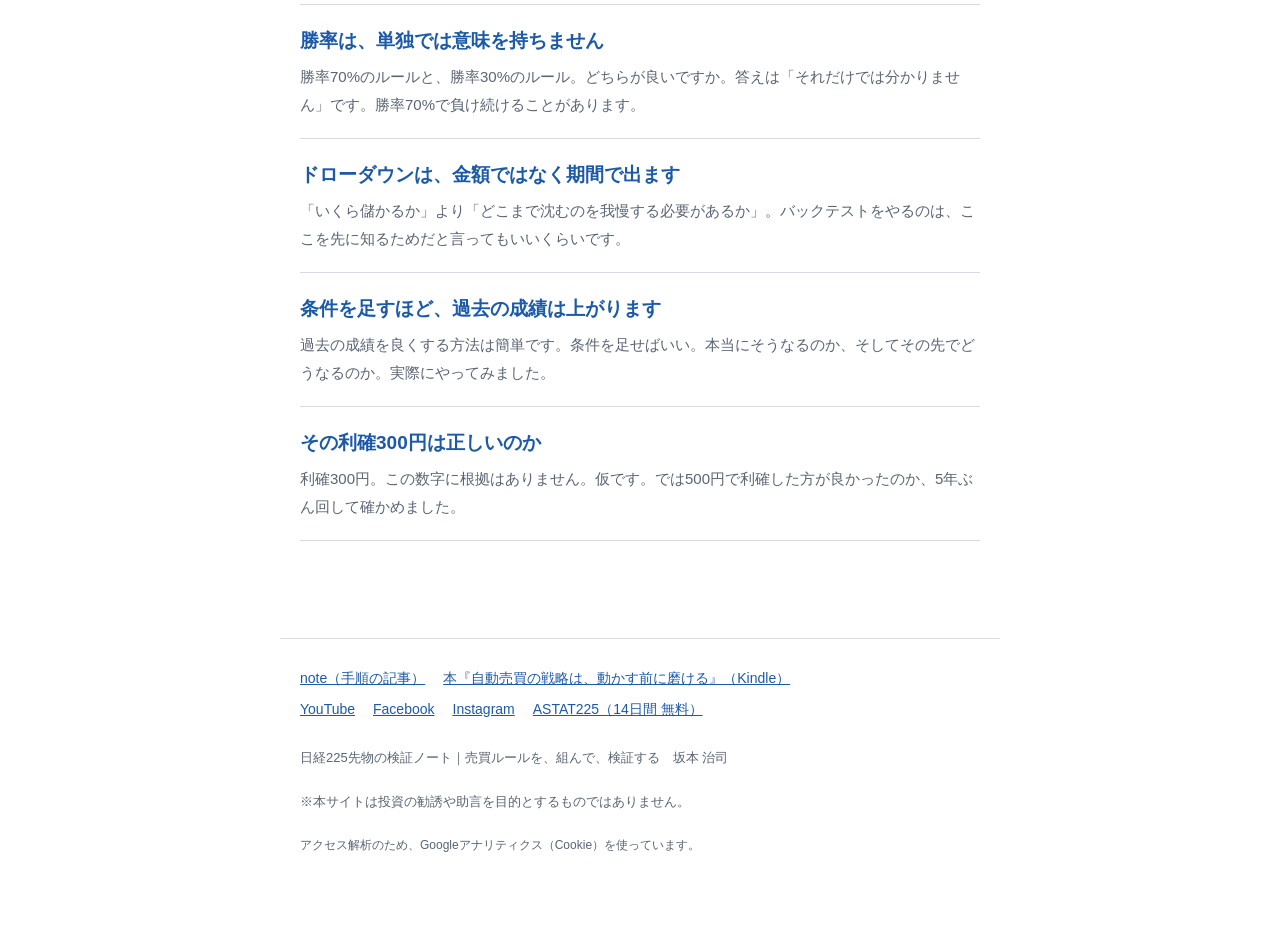
==== commit 3b6d4d87: "計測（Googleアナリティクス）を入れ、フッターにお知らせを1行足す 全ページの head に gtag（G-X31QCFDWS3）を1行、フッターに 「アクセス解析のため、Googleアナリティク" ====
--- a/index.html
+++ b/index.html
@@ -12,6 +12,7 @@
 <meta property="og:url" content="https://n225kensho.com/">
 <meta property="og:site_name" content="日経225先物の検証ノート">
 <link rel="stylesheet" href="style.css">
+<script async src="https://www.googletagmanager.com/gtag/js?id=G-X31QCFDWS3"></script><script>window.dataLayer=window.dataLayer||[];function gtag(){dataLayer.push(arguments);}gtag('js',new Date());gtag('config','G-X31QCFDWS3');</script>
 </head>
 <body>
 <header><a href=""><div class="t">日経225先物の検証ノート</div>
@@ -23,6 +24,7 @@
 <p class="links"><a href="https://note.com/astat">note（手順の記事）</a><a href="https://www.amazon.co.jp/dp/B0HL78WZJG">本『自動売買の戦略は、動かす前に磨ける』（Kindle）</a><a href="https://youtube.com/@harushi225">YouTube</a><a href="https://facebook.com/n225kensho">Facebook</a><a href="https://instagram.com/harushi.225">Instagram</a><a href="https://info-manual.com/astat/">ASTAT225（14日間 無料）</a></p>
 <p>日経225先物の検証ノート｜売買ルールを、組んで、検証する　坂本 治司</p>
 <p>※本サイトは投資の勧誘や助言を目的とするものではありません。</p>
+<p style="font-size:12px">アクセス解析のため、Googleアナリティクス（Cookie）を使っています。</p>
 </footer>
 </body>
 </html>
